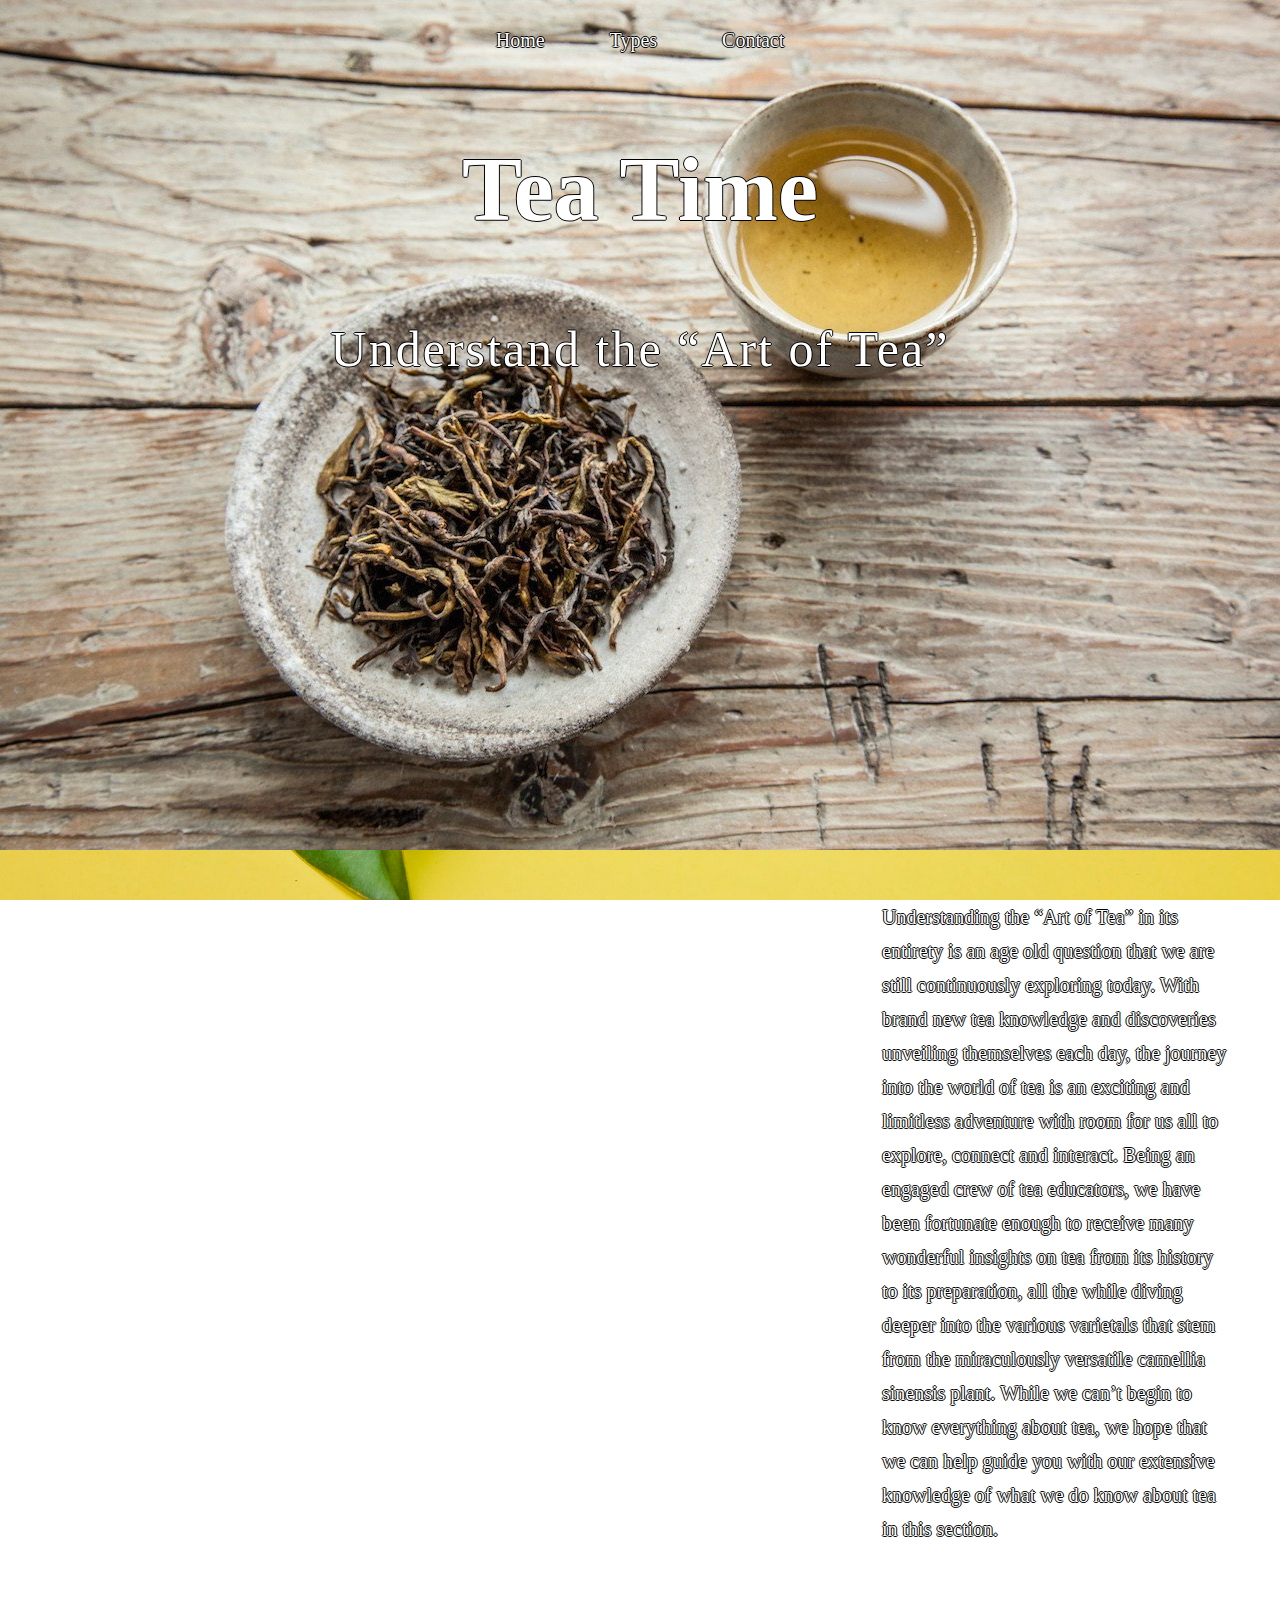
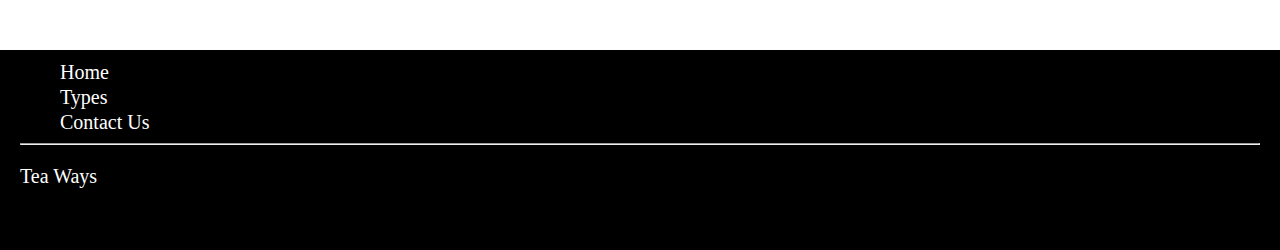
==== index.html @ f9869d55 "Update index.html" ====
<!DOCTYPE html>
<html>
<head>
	<title>Art of Tea-Understand kinds and ways of Tea</title>
	<meta charset="utf-8">
	<meta name="keywords" content="Black tea, green tea, tea plant,art of tea, Roiboros, versatile camellia, cup of tea, tea time">
	<meta name="description" content="Black tea, also known as “red tea” in China for its rich,
					  reddish infusion, is unique in that it is comprised from two different forms of
					  the camellia sinensis plant">
	<link href="Style1.css" type="text/css" rel="stylesheet">
	<link rel="icon" href="1.jpg" type="image/gif" sizes="16x16">
</head>
<body>
	<div class="header">
		<div class="container">
		 <div class="nav">
          <ul>
           <li><a href="#">Home</a></li>
           <li><a href="Types.html">Types</a></li>
           <li><a href="Contact.html">Contact</a></li>
          </ul>
         </div>
         <h1>Tea Time</h1>
         <p>Understand the “Art of Tea”</p>
        </div>
	</div>

	<div class="main">
		<p>Understanding the “Art of Tea” in its entirety is an age old question that we are still continuously exploring today. With brand new tea knowledge and discoveries unveiling themselves each day, the journey into the world of tea is an exciting and limitless adventure with room for us all to explore, connect and interact.
		Being an engaged crew of tea educators, we have been fortunate enough to receive many wonderful insights on tea from its history to its preparation, all the while diving deeper into the various varietals that stem from the miraculously versatile camellia sinensis plant. While we can’t begin to know everything about tea, we hope that we can help guide you with our extensive knowledge of what we do know about tea in this section.</p>
	</div>

	<div class="footer">
		<div class="container">
		<ul>
			<li>Home</li>
			<li>Types</li>
			<li>Contact Us</li>
		</ul>
        <hr>
        <p>Tea Ways</p>
        </div>
	</div>
</body>
</html>
---- Style1.css ----
.header h1,.header p,.main p,.nav ul li{color:#fff;text-shadow:-1px 0 #000,0 1px #000,1px 0 #000,0 -1px #000}.main p:hover,.nav ul li:hover{cursor:pointer;transition:background .5s}.main p,.main p:hover,.nav ul li,.nav ul li:hover{transition:background .5s}.footer ul,.nav ul,.nav ul li{list-style:none}body,html{margin:0;padding:0}body{font-family:"Palatino Linotype","Book Antiqua",Palatino,serif;font-weight:100}.container{margin:0 auto;max-width:1240px;padding:0 10px}.header{background:url(4.jpg) center center no-repeat fixed;background-size:cover;height:850px;text-align:center}.nav,.nav ul,.nav ul li{height:80px}.nav{background:0 0;width:100%}.nav ul{margin:0 auto;padding:0;font-size:20px}.nav ul li{display:inline-block;line-height:80px;padding:0 30px}.nav ul li:hover{background:#000}.header h1{line-height:100px;font-size:90px;margin-top:10;margin-bottom:80px}.header p{font-weight:500;font-size:50px;letter-spacing:2px;margin-bottom:40px;margin-top:0}.main{background:url(3.jpg) no-repeat fixed;background-size:cover;height:800px}.main p{font-size:20px;line-height:34px;margin-top:0;margin-bottom:30%;padding:50px;margin-left:65%}.footer p,.footer ul{font-size:20px;margin-bottom:0;color:#fff}.main p:hover{background:#000}.footer{background-color:#000;height:200px}.footer ul{line-height:25px;margin-top:0;padding-top:10px}a:link,a:visited{text-decoration:none;color:#fff}
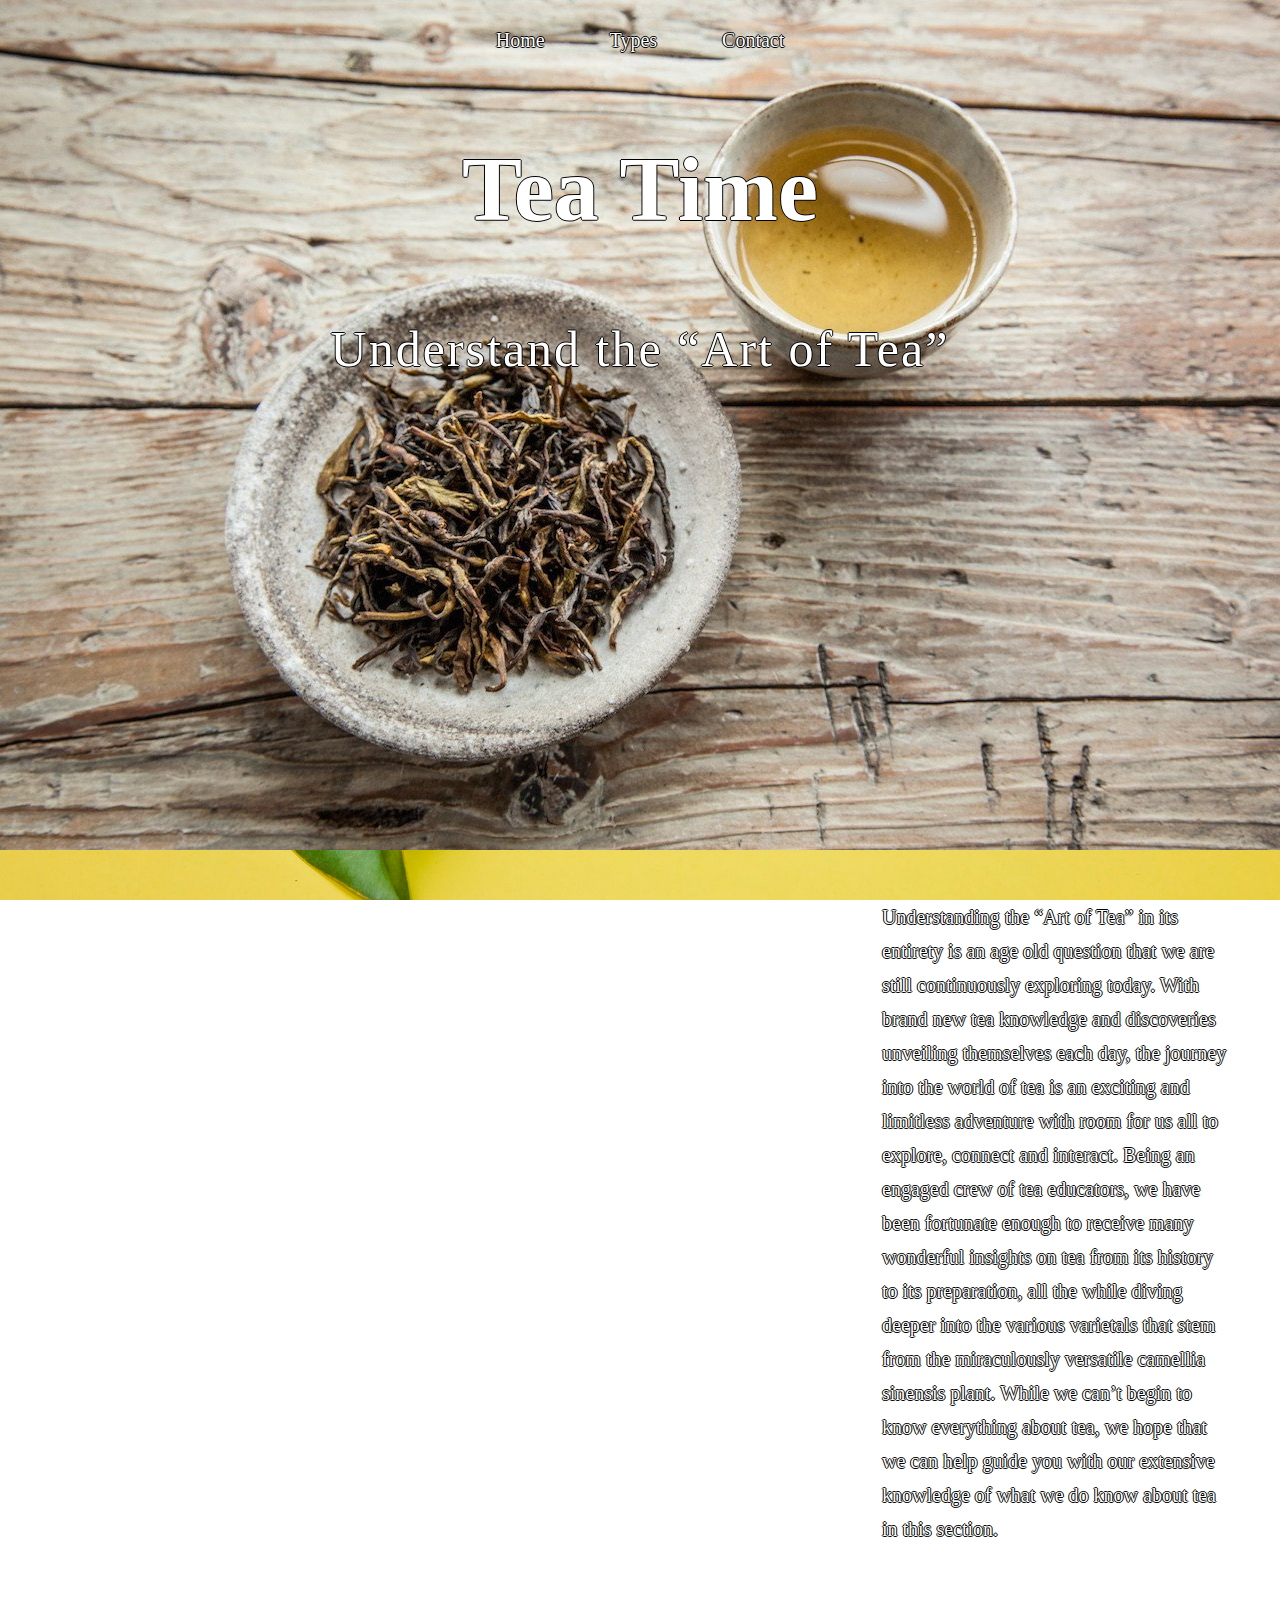
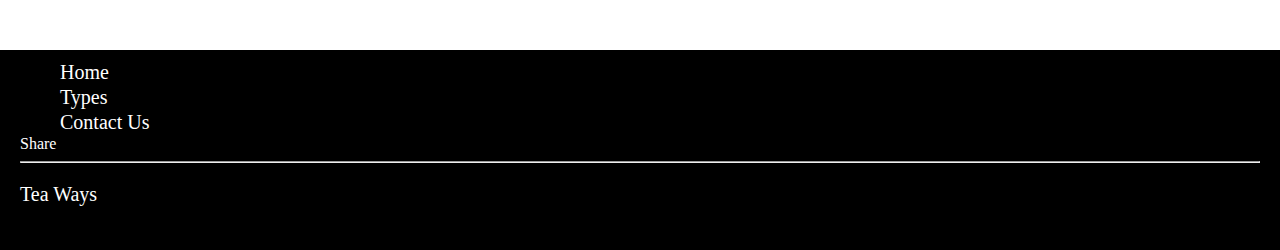
==== commit 40fbb2e1: "Update index.html" ====
--- a/index.html
+++ b/index.html
@@ -11,6 +11,14 @@
 	<link rel="icon" href="1.jpg" type="image/gif" sizes="16x16">
 </head>
 <body>
+	<div id="fb-root"></div>
+<script>(function(d, s, id) {
+  var js, fjs = d.getElementsByTagName(s)[0];
+  if (d.getElementById(id)) return;
+  js = d.createElement(s); js.id = id;
+  js.src = 'https://connect.facebook.net/en_GB/sdk.js#xfbml=1&version=v3.2';
+  fjs.parentNode.insertBefore(js, fjs);
+}(document, 'script', 'facebook-jssdk'));</script>
 	<div class="header">
 		<div class="container">
 		 <div class="nav">
@@ -37,6 +45,7 @@
 			<li>Types</li>
 			<li>Contact Us</li>
 		</ul>
+			<div class="fb-share-button" data-href="https://developers.facebook.com/docs/plugins/" data-layout="button_count" data-size="large" data-mobile-iframe="true"><a target="_blank" href="https://www.facebook.com/sharer/sharer.php?u=https%3A%2F%2Fdevelopers.facebook.com%2Fdocs%2Fplugins%2F&amp;src=sdkpreparse" class="fb-xfbml-parse-ignore">Share</a></div>
         <hr>
         <p>Tea Ways</p>
         </div>
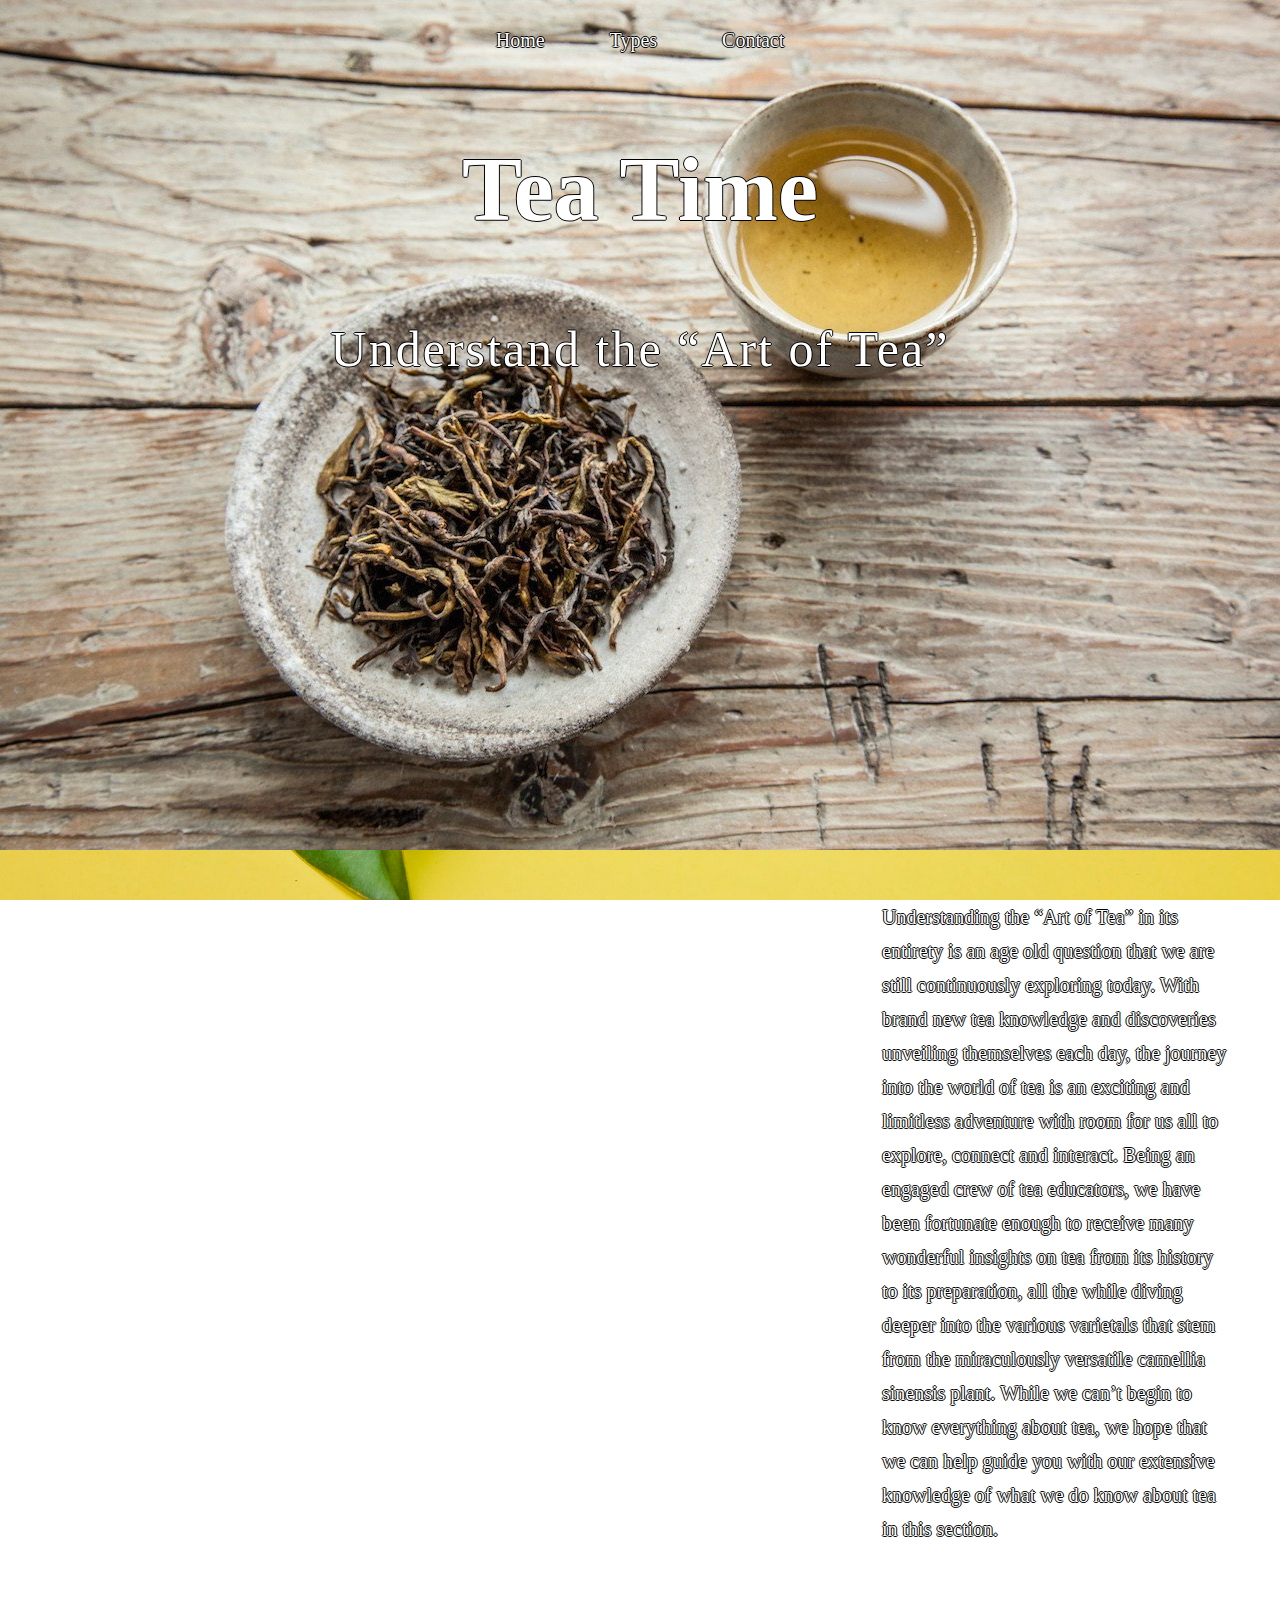
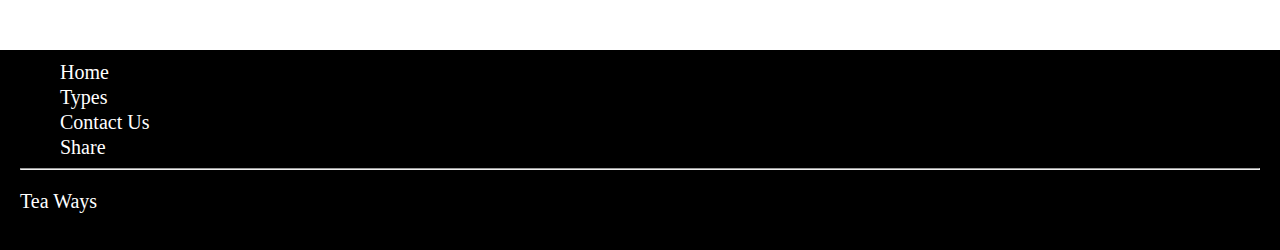
==== commit c29bf5cc: "Update index.html" ====
--- a/index.html
+++ b/index.html
@@ -44,8 +44,9 @@
 			<li>Home</li>
 			<li>Types</li>
 			<li>Contact Us</li>
+			<div class="fb-share-button" data-href="https://developers.facebook.com/docs/plugins/" data-layout="button_count" data-size="large" data-mobile-iframe="true"><a target="_blank" href="https://www.facebook.com/sharer/sharer.php?u=https%3A%2F%2Fdevelopers.facebook.com%2Fdocs%2Fplugins%2F&amp;src=sdkpreparse" class="fb-xfbml-parse-ignore">Share</a></div>
 		</ul>
-			<div class="fb-share-button" data-href="https://developers.facebook.com/docs/plugins/" data-layout="button_count" data-size="large" data-mobile-iframe="true"><a target="_blank" href="https://www.facebook.com/sharer/sharer.php?u=https%3A%2F%2Fdevelopers.facebook.com%2Fdocs%2Fplugins%2F&amp;src=sdkpreparse" class="fb-xfbml-parse-ignore">Share</a></div>
+			
         <hr>
         <p>Tea Ways</p>
         </div>
